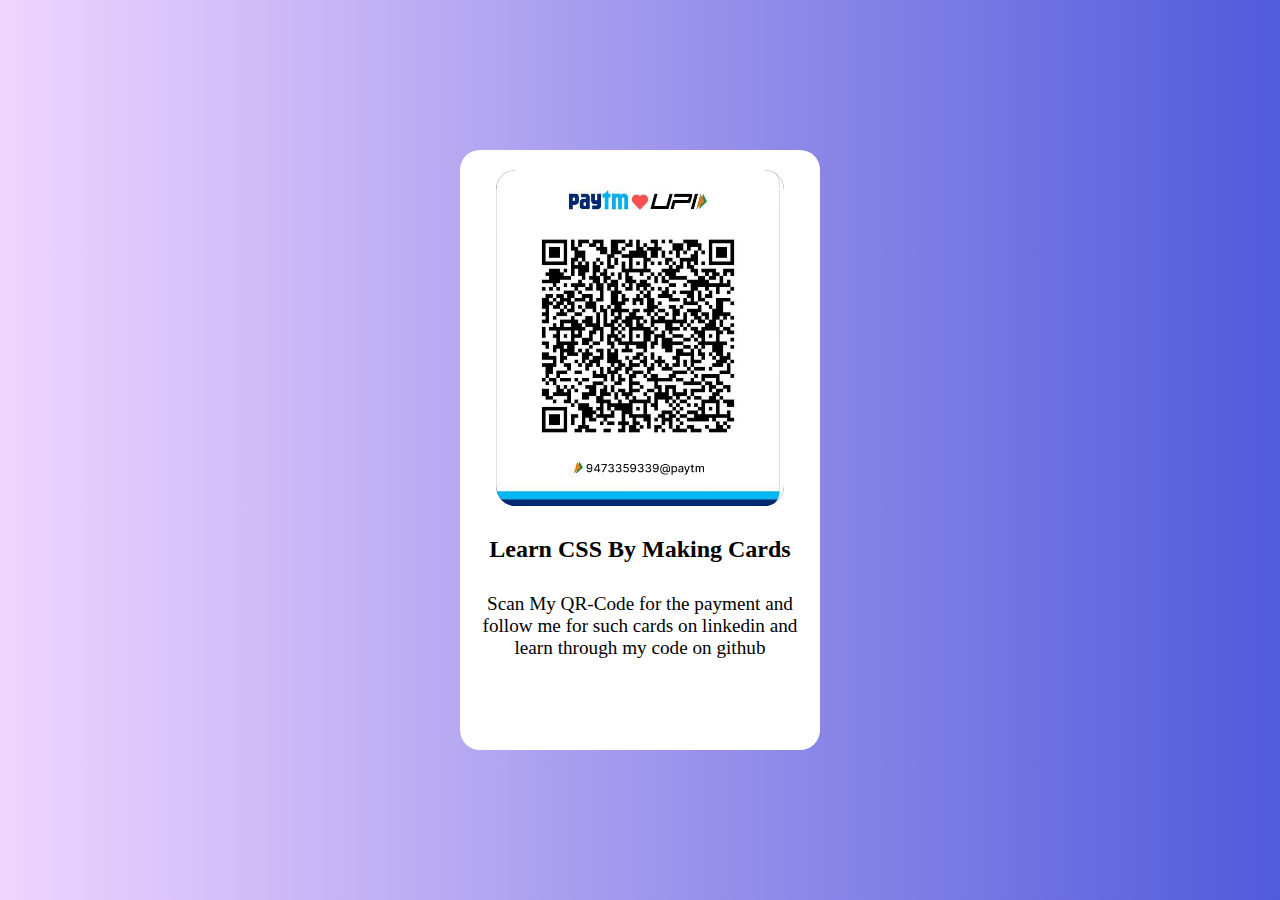
==== cards/index.html @ e2c8c04b "my card1" ====
<!DOCTYPE html>
<html lang="en">
<head>
    <meta charset="UTF-8">
    <meta name="viewport" content="width=device-width, initial-scale=1.0">
    <title>Cards</title>
    <style>
        *{
            margin: 0;
            padding: 0;
            box-sizing: border-box;
        }
      .container{
        width: 100vw;
        height: 100vh;
        background: linear-gradient(90deg, #efd5ff 0%, #515ada 100%);
        display: flex;
        justify-content: center;
        align-items: center;
      }
      .card{
        width: 360px;
        height:600px;
        background-color: white;
        border-radius: 20px;
        display: flex;
        flex-direction: column;
        align-items: center;
        gap: 30px;
        padding: 20px;
      }
      .card img{
        border-radius: 20px;
        height: 60%;
        background-color: #050e93;
      }
      .card h2{
        font-weight: bold;
        font-size: 1.5rem;
      }
      .card p{
        text-align: center;
        font-size: 1.2em;
      }


    </style>
</head>
<body>
    <div class="container">
        <div class="card">
           <img src="images/qrCode.jpg" alt="qrCode"/>
           <h2>Learn CSS By Making Cards</h2>
           <p>Scan My QR-Code for the payment and follow me for such cards on linkedin and learn through my code on github</p>

        </div>

    </div>

</body>
</html>
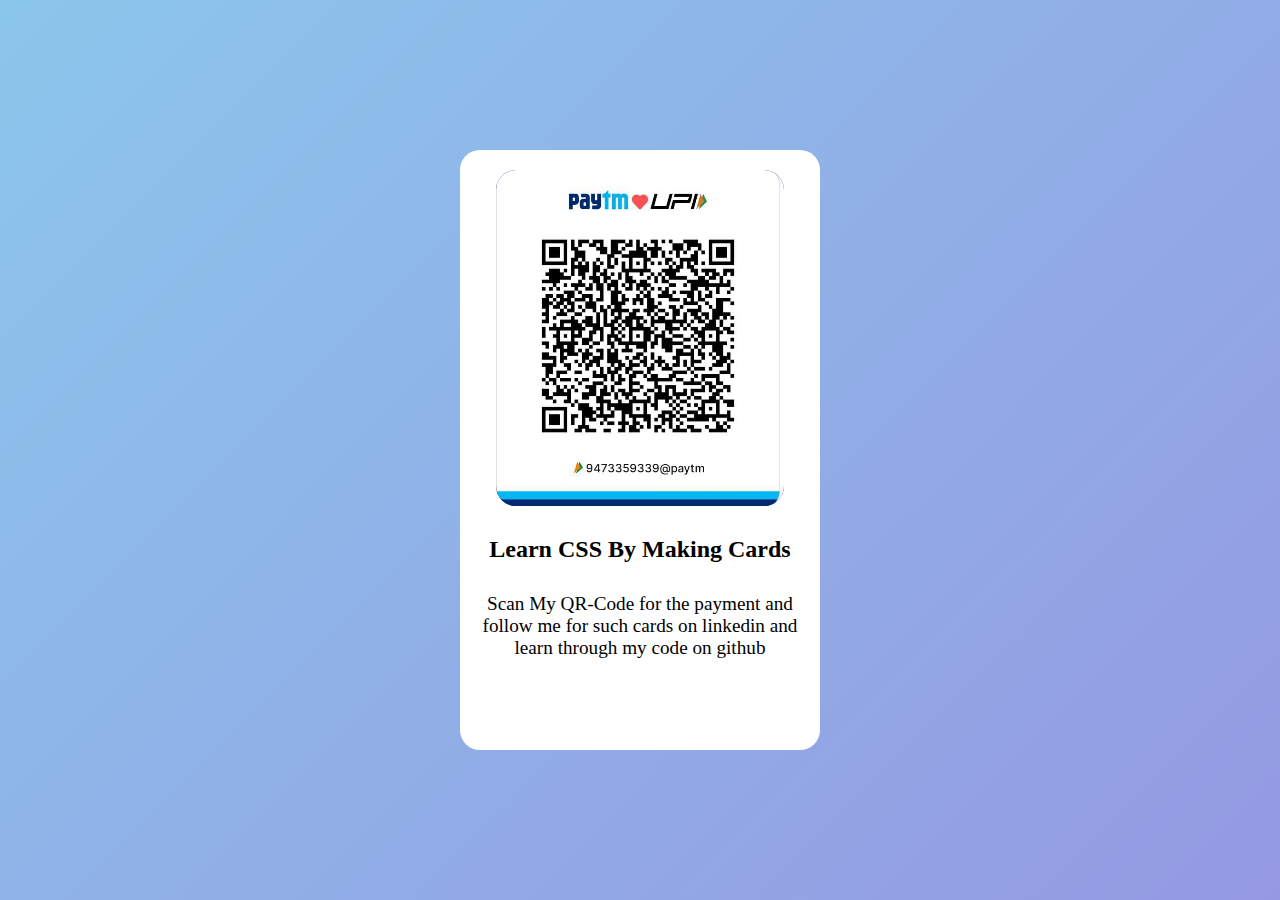
==== commit 32352fef: "update bg" ====
--- a/cards/index.html
+++ b/cards/index.html
@@ -13,7 +13,9 @@
       .container{
         width: 100vw;
         height: 100vh;
-        background: linear-gradient(90deg, #efd5ff 0%, #515ada 100%);
+        background-color: #8BC6EC;
+        background-image: linear-gradient(135deg, #8BC6EC 0%, #9599E2 100%);
+
         display: flex;
         justify-content: center;
         align-items: center;
